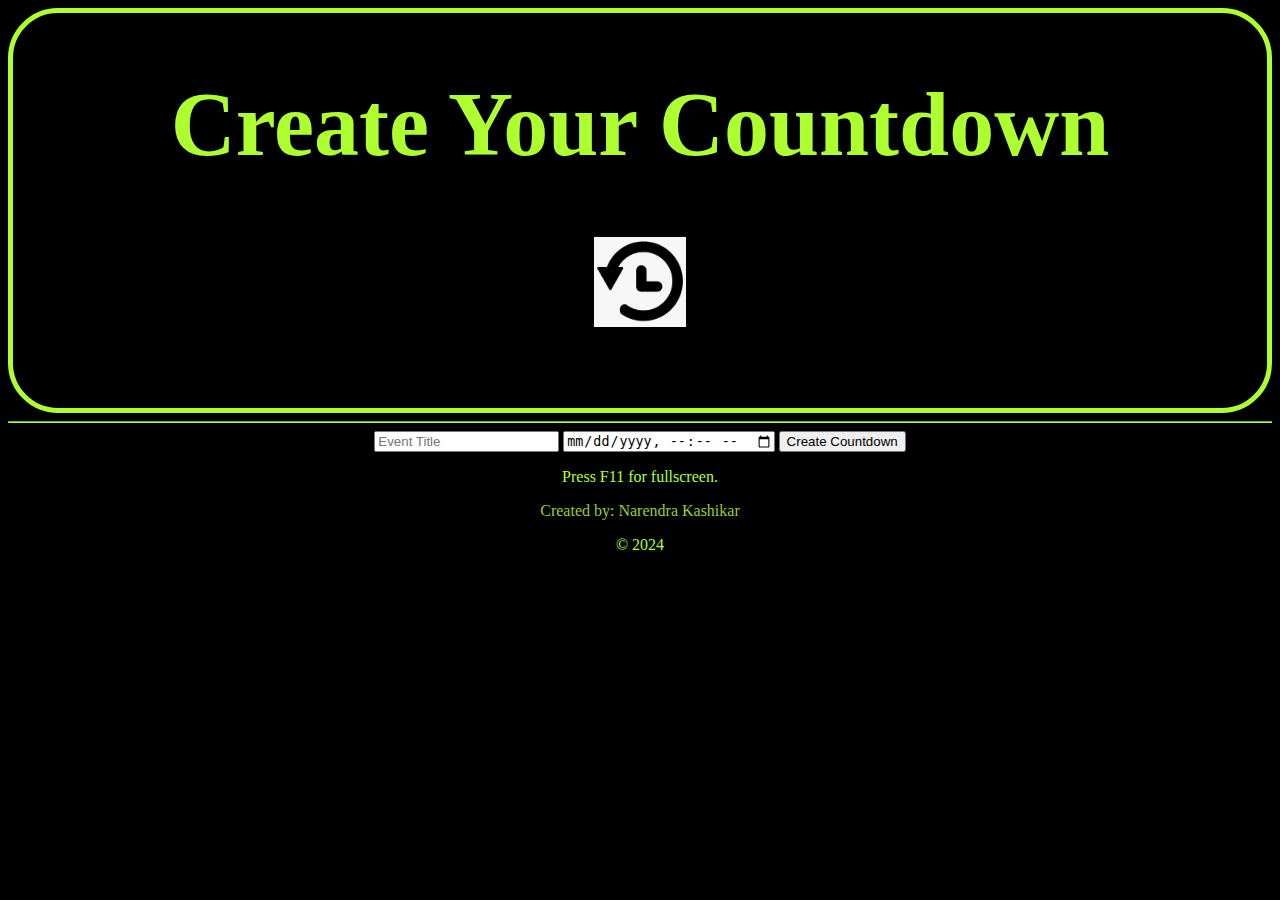
==== countdown.html @ bc4f159d "Correct meta images for todo and countdown" ====
<!DOCTYPE html>
<html lang="en">
<head>
    <meta charset="UTF-8">
    <meta name="viewport" content="width=device-width, initial-scale=1.0">
    <title>Create Countdown</title>
    <meta content="" name="description">
    <meta content="" name="keywords">
  
    <!-- Favicons -->
    <link href="assets/img/countdown_logo.png" rel="icon">
    <link href="assets/img/countdown_logo.png" rel="apple-touch-icon">
    <meta property="og:image" content="https://narendravk.github.io/assets/img/countdown_logo.png" />
    <meta property="og:image" content="https://narendravk.github.io/assets/img/countdown_logo.png" />
    <meta property="og:image:type" content="image/jpeg">
    <meta property="og:image:width" content="300">
    <meta property="og:image:height" content="300">
    <meta property="og:type" content="website" />
    <meta property="og:url" content="https://narendravk.github.io/countdown"/>
    <meta property="og:title" content="Create Your Countdown" />
    <meta property="og:description" content="Create your own custom countdown." />
    <link rel="stylesheet" href="assets/css/countdown.css">
</head>
<body>
    <div class="box">
    
    <h1 id="heading">Create Your Countdown</h1>
    <h1 id="timer"><img src="assets/img/countdown_logo.png" alt="countdown" height="90px"></h1>
    <img id="spinner" src="assets/img/spinner.gif" height="128px" alt="countdown spinner">
    </div>
    <div id="form-control">
        <hr>
        <input id="eventTitle" type="text" minlength="5" maxlength="30" placeholder="Event Title" name="eventTitle">
        <input id="eventDate" type="datetime-local" placeholder="Select the date" name="eventDate">
        <button onclick="createCountdown()" id="getCountdown">Create Countdown</button>
        <p>Press F11 for fullscreen.</p>
        <footer>
            <a style="color: yellowgreen; text-decoration: none;" href="https://narendravk.github.io" target="_blank">Created by: Narendra Kashikar</a>
            <p>© 2024</p>
        </footer>
    </div>
    <script src="assets/js/countdown.js"></script>
</body>
</html>
---- assets/css/countdown.css ----
body{
    background-color: black;
    text-align: center;
    color: greenyellow;
    align-items: center;
}

#heading{
    font-size: 90px;
    font-family: Cambria, Cochin, Georgia, Times, 'Times New Roman', serif;
}

#timer{
    font-size: 90px;
    font-family:Cambria, Cochin, Georgia, Times, 'Times New Roman', serif;
}

.box {
    border: 5px solid greenyellow;
    border-radius: 50px;
}

#spinner{
    display: none;
    margin: auto;
    padding: 0px;
}

hr{
    border-color: greenyellow;
}
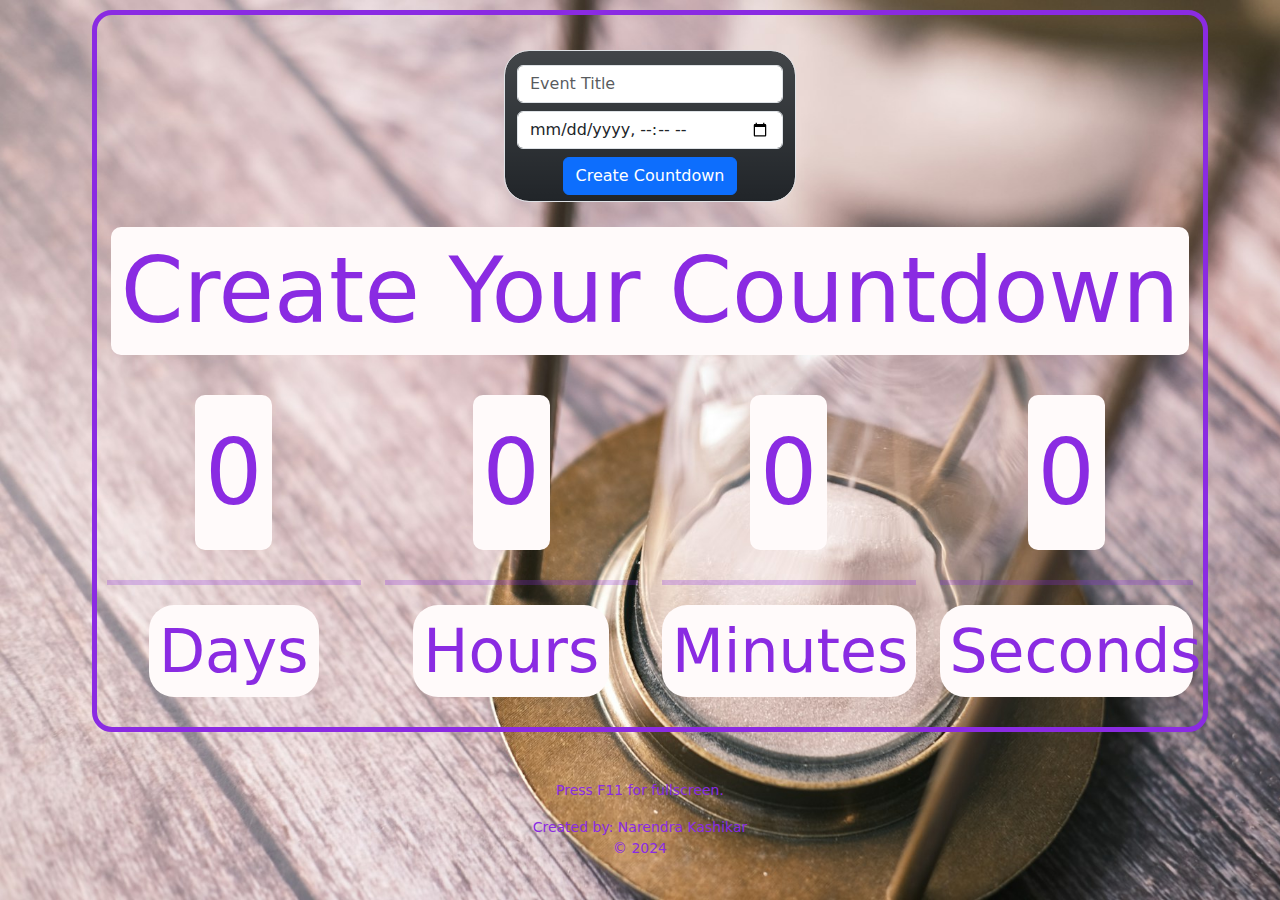
==== commit 784c3e1b: "update1 to countdown css" ====
--- a/countdown.html
+++ b/countdown.html
@@ -19,26 +19,50 @@
     <meta property="og:url" content="https://narendravk.github.io/countdown"/>
     <meta property="og:title" content="Create Your Countdown" />
     <meta property="og:description" content="Create your own custom countdown." />
+    <link href="https://cdn.jsdelivr.net/npm/bootstrap@5.3.3/dist/css/bootstrap.min.css" rel="stylesheet" integrity="sha384-QWTKZyjpPEjISv5WaRU9OFeRpok6YctnYmDr5pNlyT2bRjXh0JMhjY6hW+ALEwIH" crossorigin="anonymous">
     <link rel="stylesheet" href="assets/css/countdown.css">
 </head>
 <body>
-    <div class="box">
-    
-    <h1 id="heading">Create Your Countdown</h1>
-    <h1 id="timer"><img src="assets/img/countdown_logo.png" alt="countdown" height="90px"></h1>
+    <div class="container">
+    <div class="box col-12">
+        <div id="form-control" class="form-control bg-dark text-light bg-gradient">
+            <input class="form-control my-2" id="eventTitle" type="text" minlength="5" maxlength="30" placeholder="Event Title" name="eventTitle">
+            <input class="form-control my-2" id="eventDate" type="datetime-local" placeholder="Select the date" name="eventDate">
+            <button class="btn btn-primary" onclick="createCountdown()" id="getCountdown">Create Countdown</button>
+        </div>
+    <h3 class="digits" id="heading">Create Your Countdown</h3>
+    <div class="row">
+        <div class="col-3">
+            <p id="dp" class="digits">0</p>
+            <hr>
+            <h3 class="digits-sm">Days</h3>
+        </div>
+        <div class="col-3">
+            <p id="hp" class="digits">0</p>
+            <hr>
+            <h3 class="digits-sm">Hours</h3>
+        </div>
+        <div class="col-3">
+            <p id="mp" class="digits">0</p>
+            <hr>
+            <h3 class="digits-sm">Minutes</h3>
+        </div>
+        <div class="col-3">
+            <p id="sp" class="digits">0</p>
+            <hr>
+            <h3 class="digits-sm ">Seconds</h3>
+        </div>
+    </div>
     <img id="spinner" src="assets/img/spinner.gif" height="128px" alt="countdown spinner">
     </div>
-    <div id="form-control">
-        <hr>
-        <input id="eventTitle" type="text" minlength="5" maxlength="30" placeholder="Event Title" name="eventTitle">
-        <input id="eventDate" type="datetime-local" placeholder="Select the date" name="eventDate">
-        <button onclick="createCountdown()" id="getCountdown">Create Countdown</button>
+
+    <footer class="mt-5">
         <p>Press F11 for fullscreen.</p>
-        <footer>
-            <a style="color: yellowgreen; text-decoration: none;" href="https://narendravk.github.io" target="_blank">Created by: Narendra Kashikar</a>
-            <p>© 2024</p>
-        </footer>
-    </div>
+        <a href="https://narendravk.github.io" target="_blank">Created by: Narendra Kashikar</a>
+        <p>© 2024</p>
+    </footer>
+    <script src="https://cdn.jsdelivr.net/npm/bootstrap@5.3.3/dist/js/bootstrap.bundle.min.js" integrity="sha384-YvpcrYf0tY3lHB60NNkmXc5s9fDVZLESaAA55NDzOxhy9GkcIdslK1eN7N6jIeHz" crossorigin="anonymous"></script>
     <script src="assets/js/countdown.js"></script>
+</div>
 </body>
 </html>--- a/assets/css/countdown.css
+++ b/assets/css/countdown.css
@@ -1,23 +1,24 @@
 body{
-    background-color: black;
+    background-color:darkcyan;
     text-align: center;
-    color: greenyellow;
+    color: whitesmoke;
     align-items: center;
+    background-image: url('../../assets/img/countdown-bg.jpg');
+    background-size:cover;
+    background-attachment: fixed;
 }
 
 #heading{
     font-size: 90px;
-    font-family: Cambria, Cochin, Georgia, Times, 'Times New Roman', serif;
 }
 
-#timer{
-    font-size: 90px;
-    font-family:Cambria, Cochin, Georgia, Times, 'Times New Roman', serif;
-}
 
 .box {
-    border: 5px solid greenyellow;
-    border-radius: 50px;
+    border: 5px solid blueviolet;
+    border-radius: 20px;
+    margin: 10px;
+    padding: 10px;
+    animation: borderAnimation 5s infinite;
 }
 
 #spinner{
@@ -27,5 +28,87 @@
 }
 
 hr{
-    border-color: greenyellow;
-}+    margin-top: 30px;
+    border-top: 5px solid blueviolet;
+}
+
+.digits{
+    font-size: 90px;
+    background-color:snow;
+    color:blueviolet;
+    width:fit-content;
+    border-radius: 10px;
+    padding: 10px;
+    margin: 20px auto 20px auto;
+}
+
+.digits-sm{
+        font-size: 60px;
+        background-color:snow;
+        color:blueviolet;
+        max-width:max-content;
+        border-radius: 25px;
+        padding: 10px;
+        margin: 20px auto 20px auto;
+    }
+
+#form-control{
+    max-width:fit-content;
+    margin: 25px auto 25px auto;
+    border-radius: 25px;
+}
+
+@media (max-width: 768px) {
+    .digits{
+        font-size: 60px;
+    }
+    .digits-sm{
+        font-size: 30px;
+    }
+    #heading{
+        font-size: 60px;
+    }
+}
+
+footer{
+    font-size: 14px;
+    width: fit-content;
+    color: blueviolet;
+    text-decoration: none;
+    margin: auto;
+}
+
+footer a{
+    text-decoration: none;
+    color: blueviolet;
+}
+
+@keyframes borderAnimation {
+    0% {
+      border-color: blueviolet;
+    }
+    25% {
+      border-color: green;
+    }
+    50% {
+      border-color: orange;
+    }
+    75% {
+      border-color: red;
+    }
+    100% {
+      border-color: blueviolet;
+    }
+  }
+
+  @keyframes pulse {
+    0% {
+      border-width: 2px;
+    }
+    50% {
+      border-width: 5px;
+    }
+    100% {
+      border-width: 2px;
+    }
+  }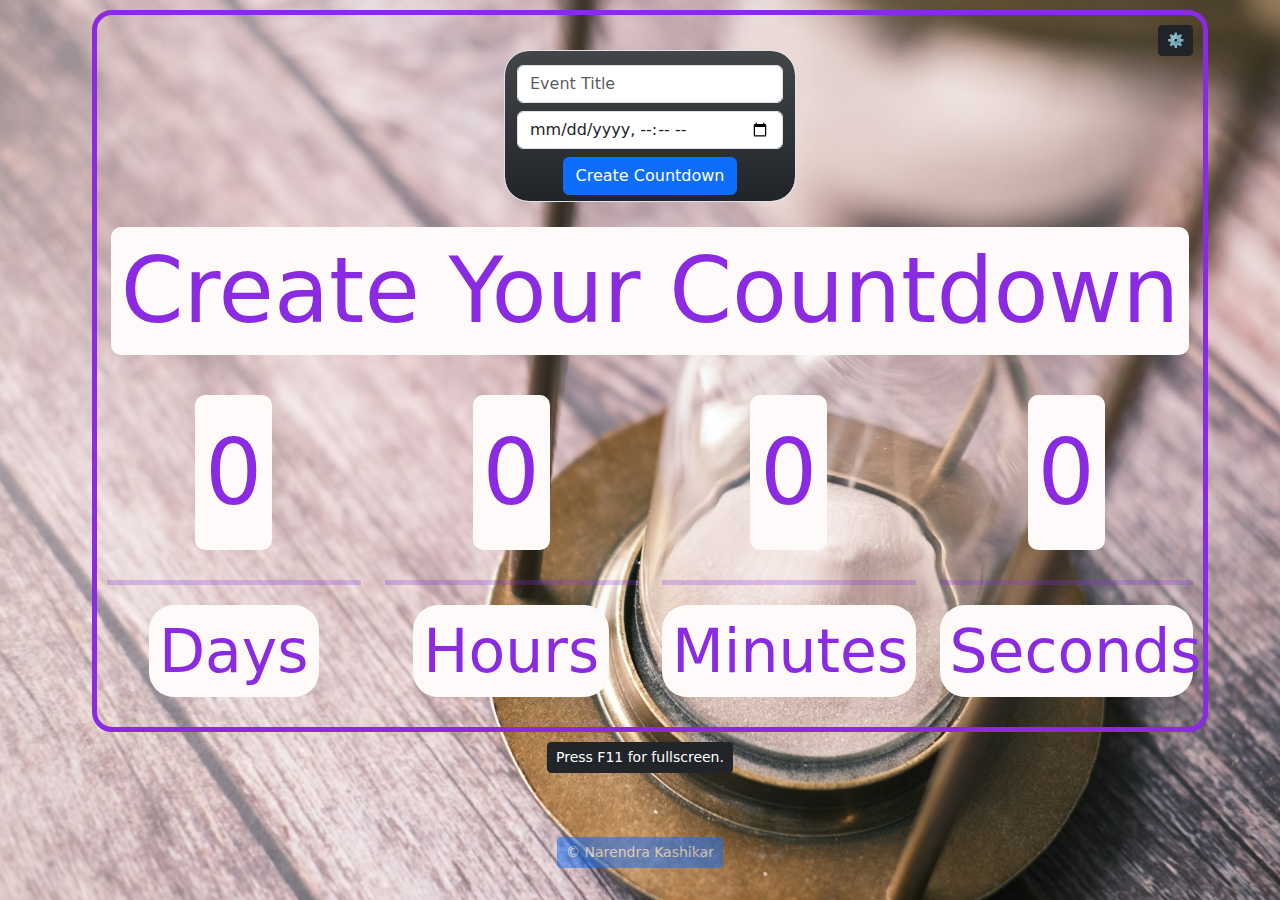
==== commit fc120ca7: "update2 to countdown css" ====
--- a/countdown.html
+++ b/countdown.html
@@ -22,9 +22,12 @@
     <link href="https://cdn.jsdelivr.net/npm/bootstrap@5.3.3/dist/css/bootstrap.min.css" rel="stylesheet" integrity="sha384-QWTKZyjpPEjISv5WaRU9OFeRpok6YctnYmDr5pNlyT2bRjXh0JMhjY6hW+ALEwIH" crossorigin="anonymous">
     <link rel="stylesheet" href="assets/css/countdown.css">
 </head>
-<body>
+<body onload="checkLocalData()">
     <div class="container">
     <div class="box col-12">
+        <div class="float-end">
+            <button type="button" class="btn btn-sm btn-dark" data-bs-toggle="modal" data-bs-target="#settingsModal">⚙️</button>
+          </div>
         <div id="form-control" class="form-control bg-dark text-light bg-gradient">
             <input class="form-control my-2" id="eventTitle" type="text" minlength="5" maxlength="30" placeholder="Event Title" name="eventTitle">
             <input class="form-control my-2" id="eventDate" type="datetime-local" placeholder="Select the date" name="eventDate">
@@ -55,12 +58,39 @@
     </div>
     <img id="spinner" src="assets/img/spinner.gif" height="128px" alt="countdown spinner">
     </div>
+    <p class="btn btn-sm btn-dark">Press F11 for fullscreen.</p>
+    <footer class="mt-5 sticky-bottom opacity-50">
+        <a class="btn btn-sm btn-primary" href="https://narendravk.github.io" target="_blank">© Narendra Kashikar</a>
+    </footer>
 
-    <footer class="mt-5">
-        <p>Press F11 for fullscreen.</p>
-        <a href="https://narendravk.github.io" target="_blank">Created by: Narendra Kashikar</a>
-        <p>© 2024</p>
-    </footer>
+        <!-- settings modal start -->
+  <!-- Modal -->
+  <div class="modal fade text-dark" id="settingsModal" tabindex="-1" aria-labelledby="settingsModalLabel" aria-hidden="true">
+    <div class="modal-dialog">
+      <div class="modal-content">
+        <div class="modal-header">
+          <h5 class="modal-title" id="exampleModalLabel">Settings</h5>
+          <button type="button" class="btn-close" data-bs-dismiss="modal" aria-label="Close"></button>
+        </div>
+        <div class="modal-body">
+          <label class="form-label" for="bgURL">Change Background</label>
+          <input class="form-inline" type="url" id="eventBG" name="eventBG" placeholder="Paste your image URL here" title="You can right click on any image and copy the URL">
+          <button class="btn btn-primary btn-sm" onclick="changeEventBG()">Update</button>
+          <hr>
+          <button type="button" class="btn btn-danger" onclick="resetLocal()">Reset App</button>
+          <p>This site does not store any of the information above or your task details. All details are strictly stored on your own device only.</p>
+          <p>If you are using a public computer, please click 'Reset App' above to clear all data.</p>
+          <p>Created by: <a href="https://narendravk.github.io" target="_blank">Narendra Kashikar</a></p>
+          <p>©2024</p>
+        </div>
+        <div class="modal-footer">
+          <button type="button" class="btn btn-secondary" data-bs-dismiss="modal">Close</button>
+        </div>
+      </div>
+    </div>      
+  </div>  
+         <!-- about settings end -->
+          
     <script src="https://cdn.jsdelivr.net/npm/bootstrap@5.3.3/dist/js/bootstrap.bundle.min.js" integrity="sha384-YvpcrYf0tY3lHB60NNkmXc5s9fDVZLESaAA55NDzOxhy9GkcIdslK1eN7N6jIeHz" crossorigin="anonymous"></script>
     <script src="assets/js/countdown.js"></script>
 </div>
--- a/assets/css/countdown.css
+++ b/assets/css/countdown.css
@@ -71,16 +71,13 @@
 }
 
 footer{
-    font-size: 14px;
-    width: fit-content;
-    color: blueviolet;
-    text-decoration: none;
-    margin: auto;
+
 }
 
 footer a{
     text-decoration: none;
     color: blueviolet;
+    
 }
 
 @keyframes borderAnimation {
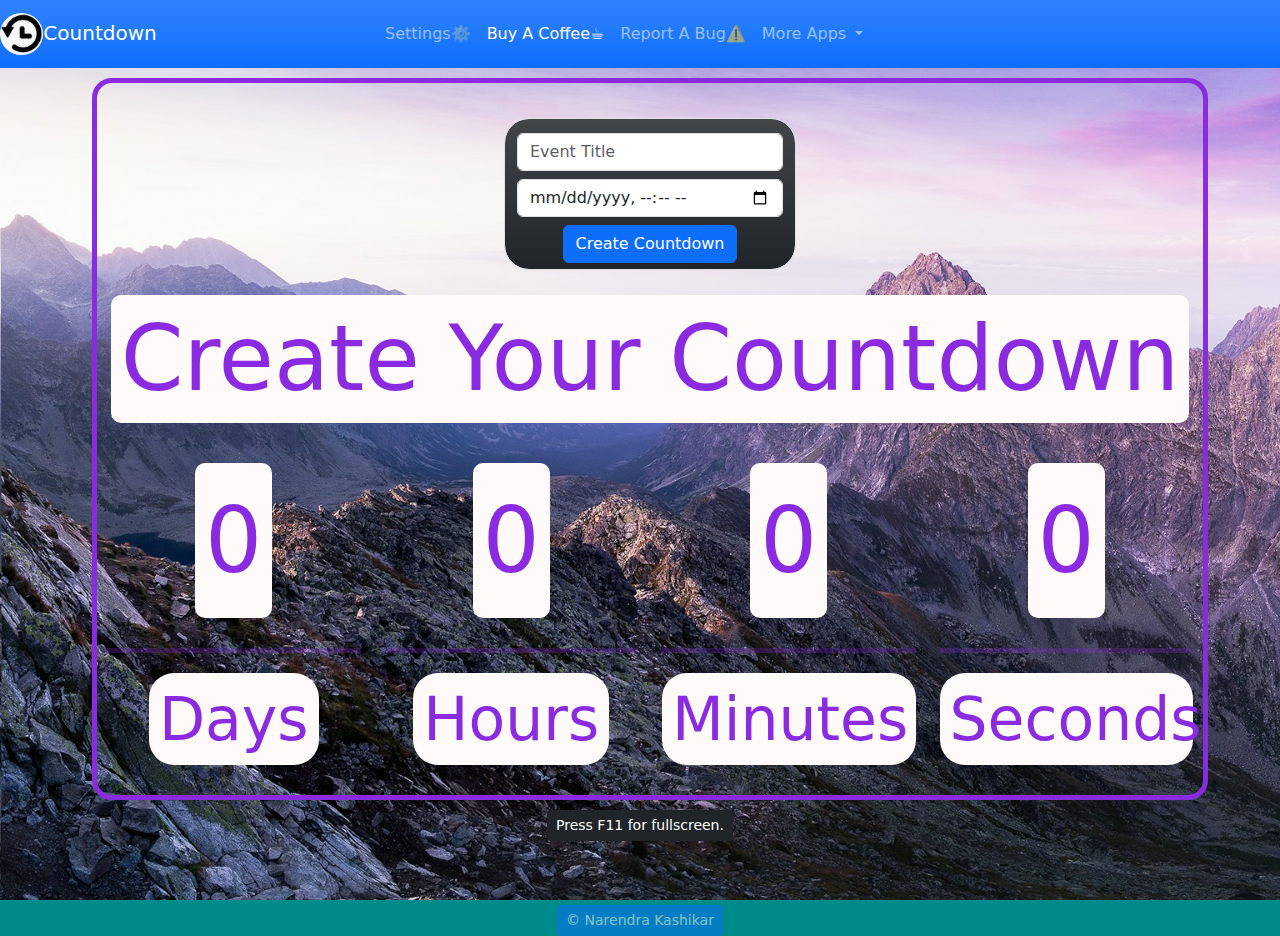
==== commit 19d68319: "Add all app links to navbar" ====
--- a/countdown.html
+++ b/countdown.html
@@ -23,11 +23,46 @@
     <link rel="stylesheet" href="assets/css/countdown.css">
 </head>
 <body onload="checkLocalData()">
+  <nav class="navbar navbar-expand-lg navbar-dark bg-primary bg-gradient">
+            
+    <button class="navbar-toggler" type="button" data-bs-toggle="collapse" data-bs-target="#navbarSupportedContent" aria-controls="navbarSupportedContent" aria-expanded="false" aria-label="Toggle navigation">
+      <span class="navbar-toggler-icon"></span>
+    </button>
+    <a class="navbar-brand" href="countdown.html"><img class="rounded-circle" src="assets/img/countdown_logo.png" height="42px" alt="Free CV Generator">Countdown</a>
+    <div class="collapse navbar-collapse" id="navbarSupportedContent">
+
+        <ul class="navbar-nav ms-auto">
+        <li class="nav-item">
+          <button type="button" class="nav-link" data-bs-toggle="modal" data-bs-target="#settingsModal">Settings⚙️</button>
+        </li>
+        <li class="nav-item">
+            <a class="nav-link active" target="_blank" href="https://pages.razorpay.com/buyacoffee">Buy A Coffee☕</a>
+        </li>
+        <li class="nav-item">
+            <button type="button" class="nav-link" data-bs-toggle="modal" data-bs-target="#reportModal">Report A Bug⚠️</button>
+        </li>
+        <li class="nav-item dropdown">
+          <a class="nav-link dropdown-toggle" href="#" id="navbarDropdown" role="button" data-bs-toggle="dropdown" aria-haspopup="true" aria-expanded="false">
+            More Apps
+          </a>
+          <div class="dropdown-menu" aria-labelledby="navbarDropdown">
+            <a class="dropdown-item disabled" href="countdown.html">Countdown App</a>
+            <a class="dropdown-item" href="todo.html">To Do App</a>
+            <a class="dropdown-item" href="cv-generator.html">CV Generator</a>
+            <a class="dropdown-item" href="qr-generator.html">QR Code Generator</a>
+            <a class="dropdown-item" href="today-in-history.html">Today In History</a>
+          </div>
+        </li>
+      </ul>
+      <div class="m-auto">
+        
+        
+    </div>
+    </div>
+    </nav>
+
     <div class="container">
     <div class="box col-12">
-        <div class="float-end">
-            <button type="button" class="btn btn-sm btn-dark" data-bs-toggle="modal" data-bs-target="#settingsModal">⚙️</button>
-          </div>
         <div id="form-control" class="form-control bg-dark text-light bg-gradient">
             <input class="form-control my-2" id="eventTitle" type="text" minlength="5" maxlength="30" placeholder="Event Title" name="eventTitle">
             <input class="form-control my-2" id="eventDate" type="datetime-local" placeholder="Select the date" name="eventDate">
@@ -59,7 +94,7 @@
     <img id="spinner" src="assets/img/spinner.gif" height="128px" alt="countdown spinner">
     </div>
     <p class="btn btn-sm btn-dark">Press F11 for fullscreen.</p>
-    <footer class="mt-5 sticky-bottom opacity-50">
+    <footer class="mt-5 opacity-50">
         <a class="btn btn-sm btn-primary" href="https://narendravk.github.io" target="_blank">© Narendra Kashikar</a>
     </footer>
 
@@ -90,6 +125,32 @@
     </div>      
   </div>  
          <!-- about settings end -->
+        <!-- report modal start -->
+        <div class="modal fade text-dark" id="reportModal" tabindex="-1" aria-labelledby="reportModalLabel" aria-hidden="true">
+          <div class="modal-dialog">
+            <div class="modal-content">
+              <div class="modal-header">
+                <h5 class="modal-title" id="reportModalLabel">Report A Bug</h5>
+                <button type="button" class="btn-close" data-bs-dismiss="modal" aria-label="Close"></button>
+              </div>
+              <div class="modal-body">
+                <p>I’d love to hear your thoughts! If you spot any bugs or feel something could work better, please let me know. Your feedback will help make it even better for everyone! 😊</p>
+                  <p>Thanks a lot, and happy QR-making! 🙌</p>
+                  <div class="col-lg-7 mt-5 mt-lg-0 d-flex align-items-stretch">
+                      <div class="container" id="ff-compose"></div>
+                    </div>
+          
+                  </div>
+                
+                  <script async defer src="https://formfacade.com/include/117146353270360382647/form/1FAIpQLScBF9QWY-ert9d8wedpOwKSWazDzlWVEZLMO4mAJna6VnFc9w/bootstrap.js?div=ff-compose"></script>
+              
+              <div class="modal-footer">
+                <button type="button" class="btn btn-danger" data-bs-dismiss="modal">Close</button>
+              </div>
+          </div>
+          </div>
+            </div>
+         <!-- report modal end -->        
           
     <script src="https://cdn.jsdelivr.net/npm/bootstrap@5.3.3/dist/js/bootstrap.bundle.min.js" integrity="sha384-YvpcrYf0tY3lHB60NNkmXc5s9fDVZLESaAA55NDzOxhy9GkcIdslK1eN7N6jIeHz" crossorigin="anonymous"></script>
     <script src="assets/js/countdown.js"></script>
--- a/assets/css/countdown.css
+++ b/assets/css/countdown.css
@@ -3,7 +3,7 @@
     text-align: center;
     color: whitesmoke;
     align-items: center;
-    background-image: url('../../assets/img/countdown-bg.jpg');
+    background-image: url('../../assets/img/qr-bg.jpg');
     background-size:cover;
     background-attachment: fixed;
 }
@@ -60,13 +60,13 @@
 
 @media (max-width: 768px) {
     .digits{
-        font-size: 60px;
+        font-size: 40px;
     }
     .digits-sm{
-        font-size: 30px;
+        font-size: 20px;
     }
     #heading{
-        font-size: 60px;
+        font-size: 40px;
     }
 }
 
@@ -108,4 +108,12 @@
     100% {
       border-width: 2px;
     }
-  }+  }
+
+  .ff-powered-img , .ff-title , .ff-description {
+visibility: hidden;
+}
+
+.ff-watermark {
+visibility: hidden;
+}
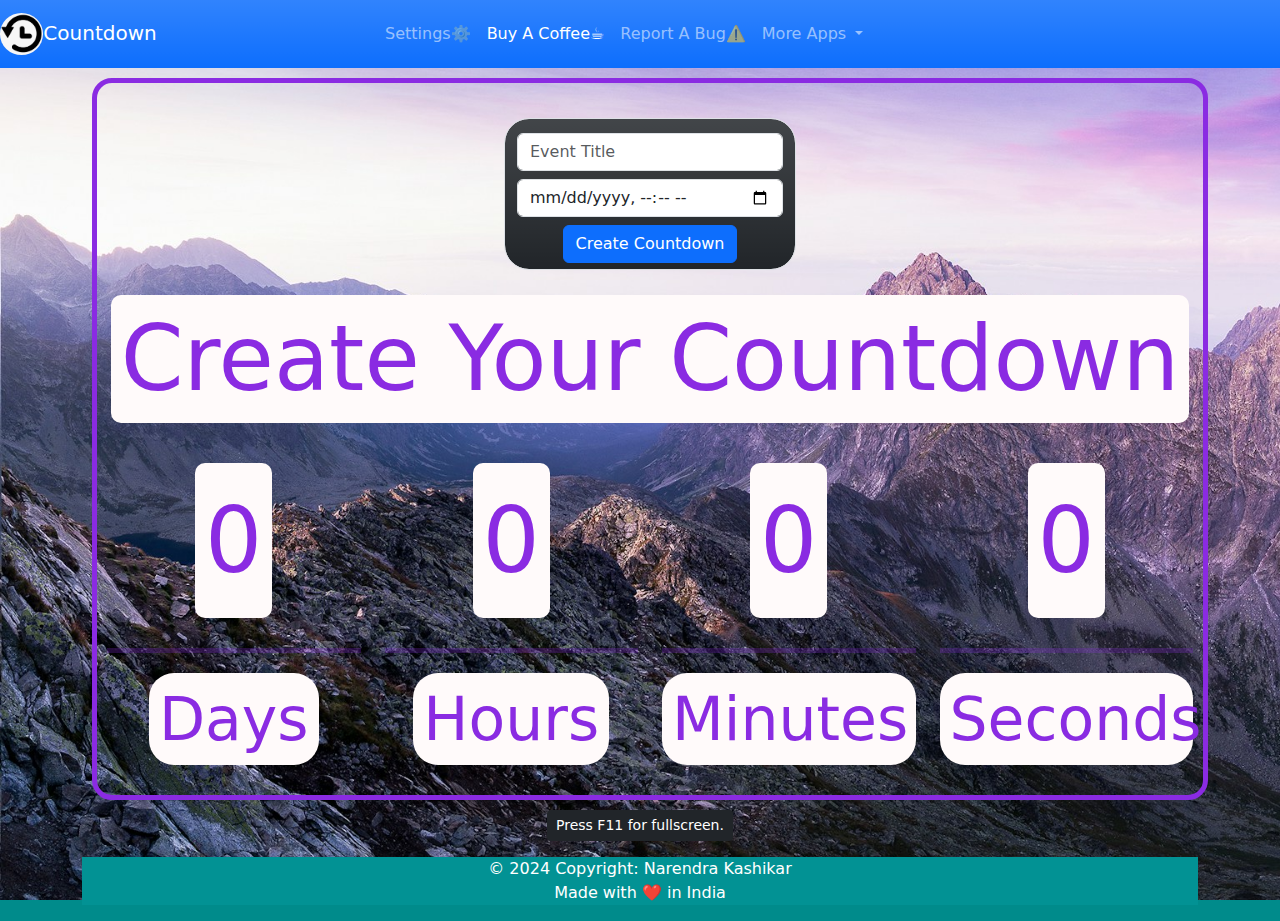
==== commit 5d56829f: "modify footer" ====
--- a/countdown.html
+++ b/countdown.html
@@ -35,14 +35,14 @@
         <li class="nav-item">
           <button type="button" class="nav-link" data-bs-toggle="modal" data-bs-target="#settingsModal">Settings⚙️</button>
         </li>
-        <li class="nav-item">
+        <li class="nav-item text-start">
             <a class="nav-link active" target="_blank" href="https://pages.razorpay.com/buyacoffee">Buy A Coffee☕</a>
         </li>
         <li class="nav-item">
             <button type="button" class="nav-link" data-bs-toggle="modal" data-bs-target="#reportModal">Report A Bug⚠️</button>
         </li>
         <li class="nav-item dropdown">
-          <a class="nav-link dropdown-toggle" href="#" id="navbarDropdown" role="button" data-bs-toggle="dropdown" aria-haspopup="true" aria-expanded="false">
+          <a class="nav-link dropdown-toggle text-start" href="#" id="navbarDropdown" role="button" data-bs-toggle="dropdown" aria-haspopup="true" aria-expanded="false">
             More Apps
           </a>
           <div class="dropdown-menu" aria-labelledby="navbarDropdown">
@@ -94,8 +94,12 @@
     <img id="spinner" src="assets/img/spinner.gif" height="128px" alt="countdown spinner">
     </div>
     <p class="btn btn-sm btn-dark">Press F11 for fullscreen.</p>
-    <footer class="mt-5 opacity-50">
-        <a class="btn btn-sm btn-primary" href="https://narendravk.github.io" target="_blank">© Narendra Kashikar</a>
+    <footer class=" text-center text-white" style="background-color:#03b7ba;">
+      <div class="text-center" style="background-color: rgba(0, 0, 0, 0.2)">
+        © 2024 Copyright:
+        <a class="text-white" href="https://narendravk.github.io">Narendra Kashikar</a>
+        <p class="text-wite">Made with ❤️ in India</p>
+      </div>
     </footer>
 
         <!-- settings modal start -->
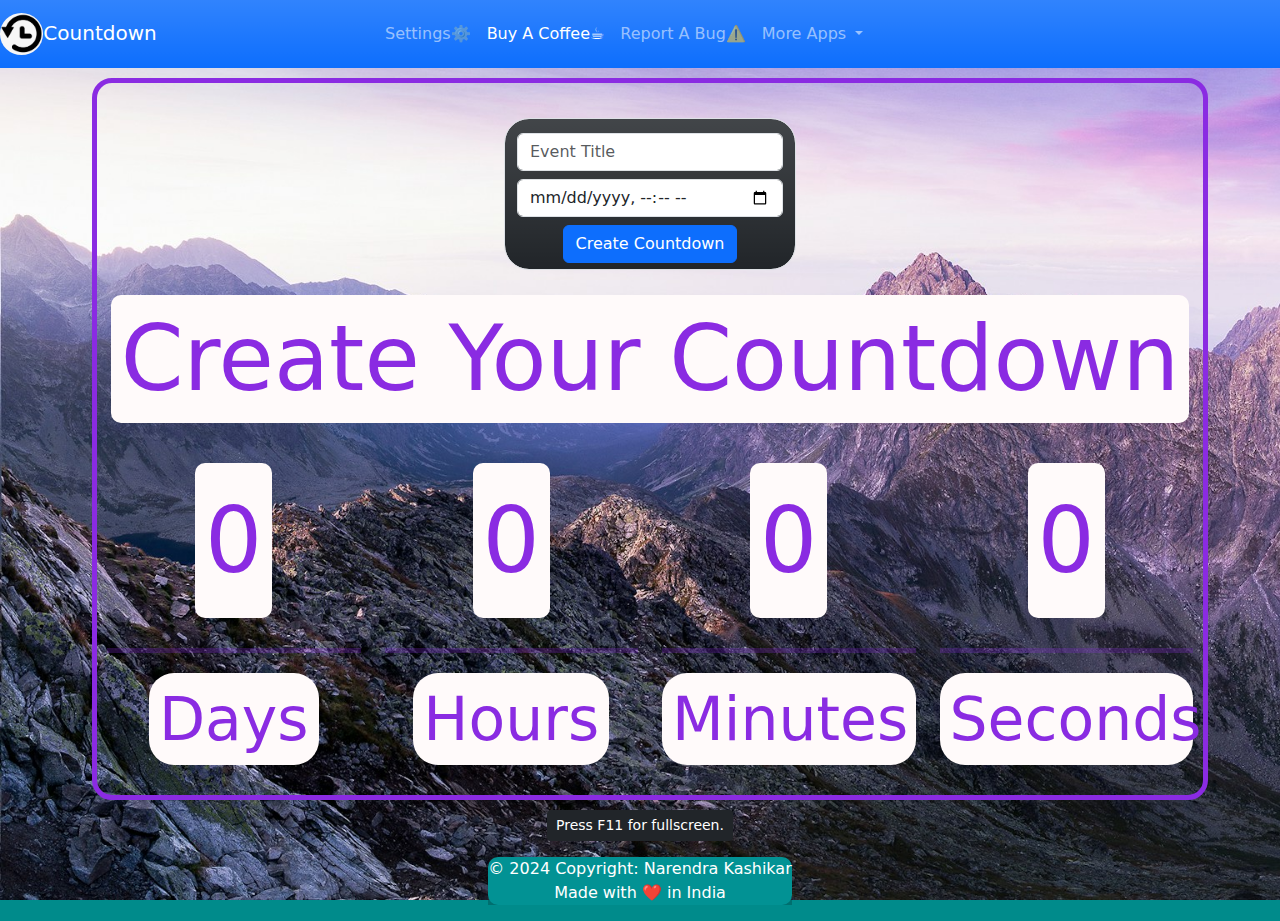
==== commit d0740c15: "Add myblog link to navbar" ====
--- a/countdown.html
+++ b/countdown.html
@@ -46,11 +46,14 @@
             More Apps
           </a>
           <div class="dropdown-menu" aria-labelledby="navbarDropdown">
+            <a class="dropdown-item" href="tenq.html">10Q App</a>
             <a class="dropdown-item disabled" href="countdown.html">Countdown App</a>
             <a class="dropdown-item" href="todo.html">To Do App</a>
             <a class="dropdown-item" href="cv-generator.html">CV Generator</a>
             <a class="dropdown-item" href="qr-generator.html">QR Code Generator</a>
             <a class="dropdown-item" href="today-in-history.html">Today In History</a>
+            <div class="dropdown-divider"></div>
+            <a class="dropdown-item" href="myblog.html">NK's µBlog</a>
           </div>
         </li>
       </ul>
--- a/assets/css/countdown.css
+++ b/assets/css/countdown.css
@@ -71,14 +71,15 @@
 }
 
 footer{
-
+  width:fit-content;
+  margin: auto;
+  border-radius: 10px;
 }
 
 footer a{
-    text-decoration: none;
-    color: blueviolet;
-    
+  text-decoration: none;
 }
+
 
 @keyframes borderAnimation {
     0% {
